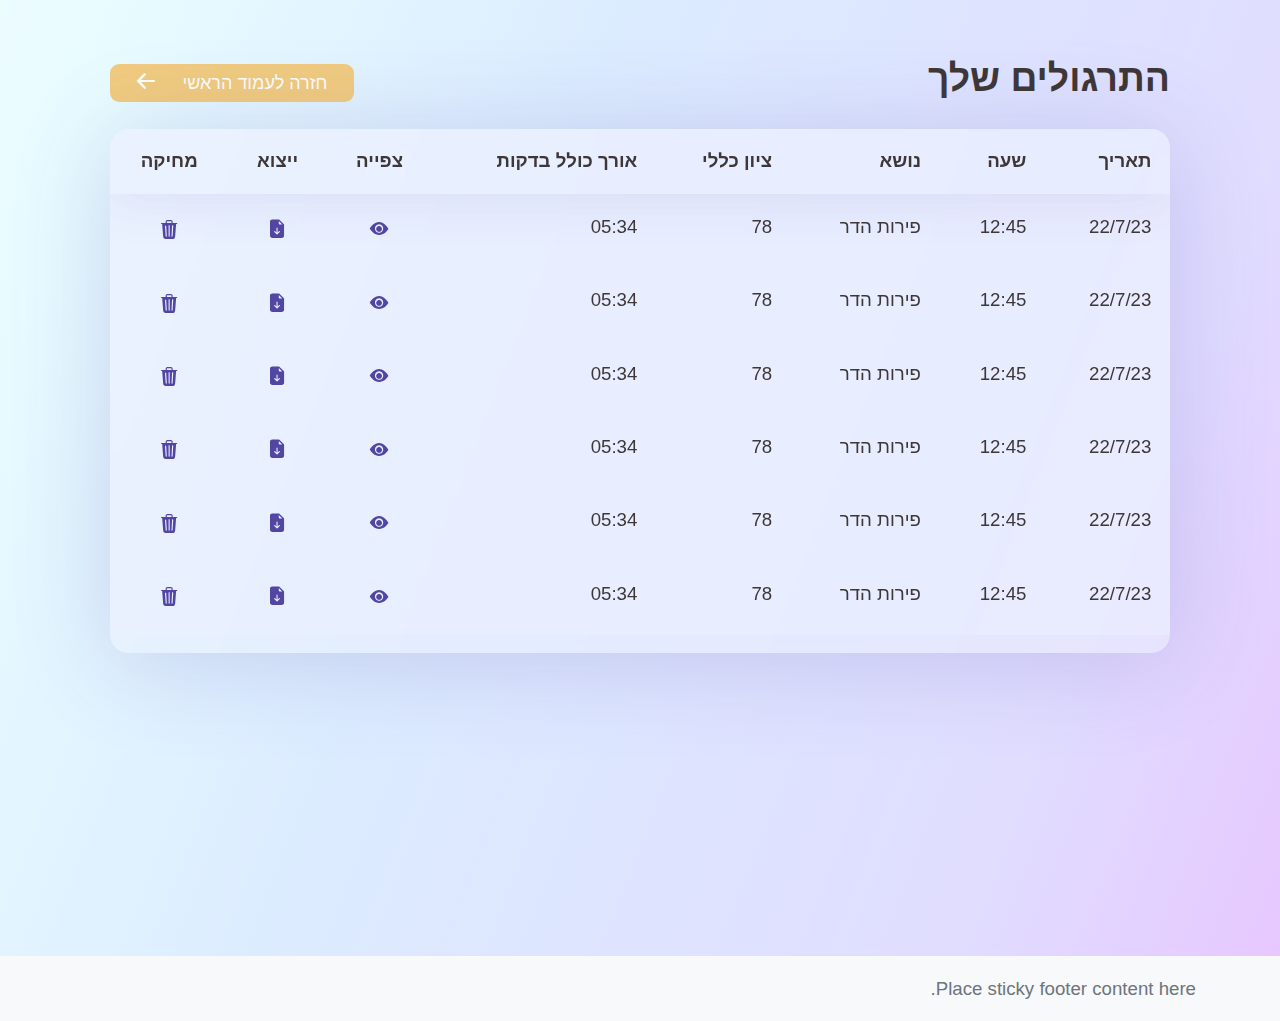
==== allPracrices.html @ b27ad10e "table page , start of footeer' eerors on table btn" ====
<!-- <script type="javascript" >
import Footer from 'Footer.html';
</script> -->

<!doctype html>
<html lang="he" dir="rtl">

<head>
    <meta charset="utf-8">
    <meta name="viewport" content="width=device-width, initial-scale=1.0">
    <meta name="theme-color" content="#549D9D" />
    <meta name="mobile-web-app-capable" content="yes" />
    <meta name="apple-touch-fullscreen" content="yes" />
    <meta name="apple-mobile-web-app-title" content="Expo" />
    <meta name="apple-mobile-web-app-capable" content="yes" />
    <meta name="apple-mobile-web-app-status-bar-style" content="default" />

    <title>קתימבוט 2 - טבלת תרגילים</title>

    <!--favicon-->

    <link href="splashscreens/iphone5_splash.png"
        media="(device-width: 320px) and (device-height: 568px) and (-webkit-device-pixel-ratio: 2)"
        rel="apple-touch-startup-image" />
    <link href="splashscreens/iphone6_splash.png"
        media="(device-width: 375px) and (device-height: 667px) and (-webkit-device-pixel-ratio: 2)"
        rel="apple-touch-startup-image" />
    <link href="splashscreens/iphoneplus_splash.png"
        media="(device-width: 621px) and (device-height: 1104px) and (-webkit-device-pixel-ratio: 3)"
        rel="apple-touch-startup-image" />
    <link href="splashscreens/iphonex_splash.png"
        media="(device-width: 375px) and (device-height: 812px) and (-webkit-device-pixel-ratio: 3)"
        rel="apple-touch-startup-image" />
    <link href="splashscreens/iphonexr_splash.png"
        media="(device-width: 414px) and (device-height: 896px) and (-webkit-device-pixel-ratio: 2)"
        rel="apple-touch-startup-image" />
    <link href="splashscreens/iphonexsmax_splash.png"
        media="(device-width: 414px) and (device-height: 896px) and (-webkit-device-pixel-ratio: 3)"
        rel="apple-touch-startup-image" />
    <link href="splashscreens/ipad_splash.png"
        media="(device-width: 768px) and (device-height: 1024px) and (-webkit-device-pixel-ratio: 2)"
        rel="apple-touch-startup-image" />
    <link href="splashscreens/ipadpro1_splash.png"
        media="(device-width: 834px) and (device-height: 1112px) and (-webkit-device-pixel-ratio: 2)"
        rel="apple-touch-startup-image" />
    <link href="splashscreens/ipadpro3_splash.png"
        media="(device-width: 834px) and (device-height: 1194px) and (-webkit-device-pixel-ratio: 2)"
        rel="apple-touch-startup-image" />
    <link href="splashscreens/ipadpro2_splash.png"
        media="(device-width: 1024px) and (device-height: 1366px) and (-webkit-device-pixel-ratio: 2)"
        rel="apple-touch-startup-image" />

    <link rel="apple-touch-icon" sizes="180x180" href="icons/apple-touch-icon.png">
    <link rel="icon" type="image/png" sizes="32x32" href="icons/favicon-32x32.png">
    <link rel="icon" type="image/png" sizes="16x16" href="icons/favicon-16x16.png">

    <!-- bootstrap -->
    <link rel="stylesheet" href="./css/bootstrap.rtl.min.css">
    <script src="js/bootstrap.bundle.js"></script>
    <script src="https://cdn.jsdelivr.net/npm/bootstrap@5.0.0-beta1/dist/js/bootstrap.bundle.min.js"></script>
    <!-- css -->
    <link rel="stylesheet" href="css/style.css">
    <link rel="stylesheet" href="https://cdn.jsdelivr.net/npm/bootstrap-icons@1.10.3/font/bootstrap-icons.css">

    <!-- manifest.json file -->
    <link rel="manifest" href="./manifest.json">

    <!-- קישור לקובץ ה-js
    <script type="module" src="js/main.js"></script> -->




</head>

<body class="fullscreen">
    <div class="container" style="height: 100vh; max-width: 85vw; margin-top: 3rem;">
        <div class="row justify-content-between d-flex align-items-center">
            <div class="col col-9">
                <h2>התרגולים שלך</h2>
            </div>
            <div class="col col-3">
                <button class="btn goldBtn d-flex justify-content-center align-items-center "
                    style="color:#FDFDFD; font-weight: 500;font-size:large ;width:100%;" type="button"
                    onClick="history.go(0);">חזרה לעמוד הראשי <span class="bi bi-arrow-left-short"
                        style="color: #FDFDFD;scale: 2;margin-right: 1.5rem;"></span></button>
            </div>
        </div>

        <div class="table-responsive bg" id="tableDiv" style="margin-top: 1rem;">
            <table class="table table-hover table-borderless rounded rounded-9 ">
                <thead class="">
                    <tr>
                        <th scope="col">תאריך</th>
                        <th scope="col">שעה</th>
                        <th scope="col" class="noborder">נושא</th>
                        <th scope="col">ציון כללי</th>
                        <th scope="col">אורך כולל בדקות</th>
                        <th scope="col" style="text-align: center;">צפייה</th>
                        <th scope="col" style="text-align: center;">ייצוא</th>
                        <th scope="col" style="text-align: center;">מחיקה</th>
                    </tr>
                </thead>
                <tbody id="practicesTable" class="table-group-divider">
                    <tr>
                        <td scope="row">22/7/23</td>
                        <td>12:45</td>
                        <td>פירות הדר</td>
                        <td>78</td>
                        <td>05:34</td>
                        <td class="text-center"><button id="deleteBtn" type="button"
                                onclick="transferIdtoDeleteModal(${practice.id})" class="table-btn rounded rounded-9"
                                data-bs-toggle="modal" data-bs-target="#deleteModal">
                                <span class="bi bi-eye-fill icon-color">
                            </button>
                        </td>
                        <td class="text-center">
                            <button id="deleteBtn" type="button" onclick="transferIdtoDeleteModal(${practice.id})"
                                class="table-btn rounded rounded-9" data-bs-toggle="modal"
                                data-bs-target="#deleteModal">
                                <span class="bi bi-file-earmark-arrow-down-fill icon-color">
                            </button>
                        </td>


                        <td class="text-center">
                            <button id="deleteBtn" type="button" onclick="transferIdtoDeleteModal(${practice.id})"
                                class="table-btn rounded rounded-9" data-bs-toggle="modal"
                                data-bs-target="#deleteModal">
                                <span class="bi bi-trash3-fill icon-color"></span>
                            </button>
                        </td>
                    </tr>
                    <tr>
                        <td scope="row">22/7/23</td>
                        <td class="noborder">12:45</td>
                        <td class="noborder">פירות הדר</td>
                        <td>78</td>
                        <td>05:34</td>
                        <td class="text-center"><button id="deleteBtn" type="button"
                                onclick="transferIdtoDeleteModal(${practice.id})" class="table-btn rounded rounded-9"
                                data-bs-toggle="modal" data-bs-target="#deleteModal">
                                <span class="bi bi-eye-fill icon-color">
                            </button>
                        </td>
                        <td class="text-center">
                            <button id="deleteBtn" type="button" onclick="transferIdtoDeleteModal(${practice.id})"
                                class="table-btn rounded rounded-9" data-bs-toggle="modal"
                                data-bs-target="#deleteModal">
                                <span class="bi bi-file-earmark-arrow-down-fill icon-color">
                            </button>
                        </td>


                        <td class="text-center">
                            <button id="deleteBtn" type="button" onclick="transferIdtoDeleteModal(${practice.id})"
                                class="table-btn rounded rounded-9" data-bs-toggle="modal"
                                data-bs-target="#deleteModal">
                                <span class="bi bi-trash3-fill icon-color"></span>
                            </button>
                        </td>
                    </tr>
                    <tr>
                        <td scope="row">22/7/23</td>
                        <td class="noborder">12:45</td>
                        <td class=" noborder">פירות הדר</td>
                        <td>78</td>
                        <td>05:34</td>
                        <td class="text-center"><button id="deleteBtn" type="button"
                                onclick="transferIdtoDeleteModal(${practice.id})" class="table-btn rounded rounded-9"
                                data-bs-toggle="modal" data-bs-target="#deleteModal">
                                <span class="bi bi-eye-fill icon-color">
                            </button>
                        </td>
                        <td class="text-center">
                            <button id="deleteBtn" type="button" onclick="transferIdtoDeleteModal(${practice.id})"
                                class="table-btn rounded rounded-9" data-bs-toggle="modal"
                                data-bs-target="#deleteModal">
                                <span class="bi bi-file-earmark-arrow-down-fill icon-color">
                            </button>
                        </td>


                        <td class="text-center">
                            <button id="deleteBtn" type="button" onclick="transferIdtoDeleteModal(${practice.id})"
                                class="table-btn rounded rounded-9" data-bs-toggle="modal"
                                data-bs-target="#deleteModal">
                                <span class="bi bi-trash3-fill icon-color"></span>
                            </button>
                        </td>
                    </tr>
                    <tr>
                        <td scope="row">22/7/23</td>
                        <td class="noborder">12:45</td>
                        <td class=" noborder">פירות הדר</td>
                        <td>78</td>
                        <td>05:34</td>
                        <td class="text-center"><button id="deleteBtn" type="button"
                                onclick="transferIdtoDeleteModal(${practice.id})" class="table-btn rounded rounded-9"
                                data-bs-toggle="modal" data-bs-target="#deleteModal">
                                <span class="bi bi-eye-fill icon-color">
                            </button>
                        </td>
                        <td class="text-center">
                            <button id="deleteBtn" type="button" onclick="transferIdtoDeleteModal(${practice.id})"
                                class="table-btn rounded rounded-9" data-bs-toggle="modal"
                                data-bs-target="#deleteModal">
                                <span class="bi bi-file-earmark-arrow-down-fill icon-color">
                            </button>
                        </td>


                        <td class="text-center">
                            <button id="deleteBtn" type="button" onclick="transferIdtoDeleteModal(${practice.id})"
                                class="table-btn rounded rounded-9" data-bs-toggle="modal"
                                data-bs-target="#deleteModal">
                                <span class="bi bi-trash3-fill icon-color"></span>
                            </button>
                        </td>
                    </tr>
                    <tr>
                        <td scope="row">22/7/23</td>
                        <td class="noborder">12:45</td>
                        <td class="noborder">פירות הדר</td>
                        <td>78</td>
                        <td>05:34</td>
                        <td class="text-center"><button id="deleteBtn" type="button"
                                onclick="transferIdtoDeleteModal(${practice.id})" class="table-btn rounded rounded-9"
                                data-bs-toggle="modal" data-bs-target="#deleteModal">
                                <span class="bi bi-eye-fill icon-color">
                            </button>
                        </td>
                        <td class="text-center">
                            <button id="deleteBtn" type="button" onclick="transferIdtoDeleteModal(${practice.id})"
                                class="table-btn rounded rounded-9" data-bs-toggle="modal"
                                data-bs-target="#deleteModal">
                                <span class="bi bi-file-earmark-arrow-down-fill icon-color">
                            </button>
                        </td>


                        <td class="text-center">
                            <button id="deleteBtn" type="button" onclick="transferIdtoDeleteModal(${practice.id})"
                                class="table-btn rounded rounded-9" data-bs-toggle="modal"
                                data-bs-target="#deleteModal">
                                <span class="bi bi-trash3-fill icon-color"></span>
                            </button>
                        </td>
                    </tr>
                    <tr>
                        <td scope="row">22/7/23</td>
                        <td class="noborder">12:45</td>
                        <td class=" noborder">פירות הדר</td>
                        <td>78</td>
                        <td>05:34</td>
                        <td class="text-center"><button id="deleteBtn" type="button"
                                onclick="transferIdtoDeleteModal(${practice.id})" class="table-btn rounded rounded-9"
                                data-bs-toggle="modal" data-bs-target="#deleteModal">
                                <span class="bi bi-eye-fill icon-color">
                            </button>
                        </td>
                        <td class="text-center">
                            <button id="deleteBtn" type="button" onclick="transferIdtoDeleteModal(${practice.id})"
                                class="table-btn rounded rounded-9" data-bs-toggle="modal"
                                data-bs-target="#deleteModal" >
                                <span class="bi bi-file-earmark-arrow-down-fill icon-color">
                            </button>
                        </td>


                        <td class="text-center">
                            <button id="deleteBtn" type="button" onclick="transferIdtoDeleteModal(${practice.id})"
                                class="table-btn rounded rounded-9" data-bs-toggle="modal"
                                data-bs-target="#deleteModal" data-backdrop="false">
                                <span class="bi bi-trash3-fill icon-color"></span>
                            </button>
                        </td>
                    </tr>
                </tbody>
            </table>
        </div>


    </div>

    <!-- חלק מודלים ואישורי פעולה  -->
    <!-- מודל מחיקה -->
    <div class="modal fade " id="deleteModal" tabindex="-1" aria-labelledby="deleteModalLabel" aria-hidden="true">
        <div class="modal-dialog modal-dialog-centered ">
            <div class="modal-content bg-modal"  >
                <div class="modal-header">
                    <h2 class="modal-title fs-5 " id="exampleModalLabel">מחיקת אימון</h2>
                    <button type="button" class="btn-close" data-bs-dismiss="modal" aria-label="Close"></button>
                </div>
                <div class="modal-body">
                    ראינו שניסית למחוק את האימון ____, אנחנו רק מוודאים שזו באמת הכוונה....
                </div>
                <div class="modal-footer align-content-between justify-content-between d-flex">
                    <button type="button" class="btn btn-modal-primary" data-bs-dismiss="modal">אוייש, זו כנראה
                        טעות</button>
                    <button type="button" id="modalDeleteBtn" data-bs-dismiss="modal" class="btn btn-modal-secendery">אתם
                        צודקים בהחלט, אני
                        רוצה למחוק</button>
                </div>
            </div>
        </div>
    </div>
    <!-- הודעה -->
    <div class="toast-container position-fixed bottom-0 end-0 p-3 text-bg-primary">
        <div id="deleteToast" class="toast" role="alert" aria-live="assertive" aria-atomic="true">
            <div class="d-flex">
                <div class="toast-body">
                    האימון נמחק בהצלחה
                </div>
                <button type="button" class="btn-close  me-2 m-auto" data-bs-dismiss="toast"
                    aria-label="Close"></button>
            </div>
        </div>
    </div>
    <footer class="footer mt-auto py-3 bg-light">
        <div class="container">
          <span class="text-muted">Place sticky footer content here.</span>
        </div>
      </footer>
</body>

</html>
---- css/style.css ----
.camera {
  position: relative;
  height: 0;
  max-height: 50vh;
  max-width: 100%;
  padding-bottom: 56.25%; /* 16:9 aspect ratio */
}

#player, #canvas1 {
  position: absolute;
  top: 0;
  left: 0;
  width: 100%;
  height: 100%;
  max-height: 50vh;
  width: min(100%, calc(50vh * 16 / 9));
}

.chart-container {
  position: relative;
  justify-content: center; /* horizontally center child elements */
  align-items: center; /* vertically center child elements */
}
#chart{
 margin-right: 25%; 
}



/*פונטים*/
@import url('open-iconic/font/css/open-iconic-bootstrap.min.css');
@import url('https://fonts.googleapis.com/css2?family=Rubik:wght@400;500;600;700;900&display=swap');

/*הגדרת צבעים במשתנים*/
:root {
    font-size: 14pt;
    --headlinesC: #321C99;
    --textC: #3E3737;
    --gold: #F0CB7F;
    --lightPurple: #C2A9E8;
    --bg: rgba(236, 240, 255, 0.5);
    --purple: #AE9CE6;
    --shadow: 0px 8px 100px rgba(87, 71, 164, 0.2);
    --shadowSmall: 0px 8px 50px rgba(87, 71, 164, 0.1);
    --shadowVerySmall: 0px 8px 20px rgba(87, 71, 164, 0.1);
    --shadowVerySmallH: 0px 8px 20px rgba(87, 71, 164, 0.2);
    --white: #FDFDFD;
    --darkpurple: #5346A3;
    --red: #F073BC;
    --green: #9CF097;
    --gar: linear-gradient(90deg, #C2A9E8 0%, #AE9CE6 73.39%);
}


/*הכל*/
* {
    font-family: 'Rubik', sans-serif;
    direction: rtl !important;
    color: var(--textC);
    scroll-behavior: smooth;
    scroll-padding: 2rem;
}

    *:focus {
        outline: 0 !important;
    }

    *::selection {
        background: var(--gold);
    }

/*מאפייני דף*/

body {
    /* margin: 1rem auto !important; */
    background: linear-gradient(111.35deg, #ECFCFF 0%, #E7FBFF 8.56%, #DCECFF 37.35%, #E0DDFF 78.86%, #E8C2FF 103.64%);
    /* width: 100vw; */
    min-height: calc(100vh - 2rem);
    overflow-x: hidden;
    max-width: 100vw !important;
    font-size: 1rem;
}

/*סקרול*/
::-webkit-scrollbar {
    width: 13px;
}

/* Track */
::-webkit-scrollbar-track {
    background-color: var(--bg);
    opacity: 0.3;
}

/* Handle */
::-webkit-scrollbar-thumb {
    background: var(--lightPurple);
    border-radius: 5px;
}

    /* Handle on hover */
    ::-webkit-scrollbar-thumb:hover {
        background: var(--purple);
        box-shadow: 0px 8px 100px rgba(87, 71, 164, 0.20);
    }


/*קלסאים כלליים*/
.bg{
  background: var(--bg);
  box-shadow: var(--shadow);
  border-radius: 1rem; 
  backdrop-filter: blur(10px);   
}

.bg-modal{
    background: var(--white);
    box-shadow: var(--shadow);
    border-radius: 1rem; 
    backdrop-filter: blur(10px);   
  }
  .modal {
  backdrop: false;
}

.bg-video {
    background: var(--bg);
    box-shadow: var(--shadow);
    border-radius: 1rem;
    /* padding-top: 2rem;
    padding-bottom: 3rem;    */
    backdrop-filter: blur(10px);   
}

.redG{   
  background-image:linear-gradient(180deg,  rgba(236, 240, 255, 0.5) 60%, #F073BC 100%); 
}

.greenG{
  background-image:linear-gradient(180deg,  rgba(236, 240, 255, 0.5) 60%, #9CF097 100%);
}

.red-outline{
    box-sizing: border-box;
    border: 5px solid ;
    border-color: var(--red);
    padding: 15px;
    border-radius: 1rem;    
    width: 97%;
    height: 97%;
    position: absolute;
    top: 50%;
    left: 50%;
    transform: translate(-50%, -50%);
}
.green-outline{
    box-sizing: border-box;
    border: 5px solid ;
    border-color: var(--green);
    padding: 15px;
    border-radius: 1rem;    
    width: 97%;
    height: 97%;
    position: absolute;
    top: 50%;
    left: 50%;
    transform: translate(-50%, -50%);
}

.slider {
    -webkit-appearance: none;    
    width: 100%;
    height: 50%;
    border-radius: 5px;
    background:transparent;
    outline: none;    
    -webkit-transition: .2s;
    transition: opacity .2s;
    background-image: url('https://raw.githubusercontent.com/alumappel/katimbot2/master/images/Group%20158.png');
    background-repeat: no-repeat;
    background-size:100% 100%;
    background-position: center center;
  }
  
    
  .slider::-webkit-slider-thumb {
    -webkit-appearance: none;
    appearance: none;    
    height: 8vw;
    width: 10%;     
    margin-bottom: 12%; 
    background-image: url('https://raw.githubusercontent.com/alumappel/katimbot2/master/images/Union.png');
    background-size: contain;
    background-position: center center;
    background-repeat: no-repeat;
    cursor:default;
  }
  
  .slider::-moz-range-thumb {
    height: 6vw; 
    margin-bottom: 12%; 
    background-image: url('https://raw.githubusercontent.com/alumappel/katimbot2/master/images/Union.png');
    background-size: contain;
    background-position: center center;
    background-repeat: no-repeat;
    cursor:default;
  }





/* .section {
    width: 96%;
    margin: 0 auto;
}

.flex-1 {
    flex: 1;
}

.flex-row {
    display: flex;
    flex-direction: row;
}

.flex-col {
    display: flex;
    flex-direction: column;
} */
/* 
.card {
    background: rgba(236, 240, 255, 0.5);
    box-shadow: var(--shadow);
    border-radius: 1rem;
    display: inline-flex;
    transition: transform 1s ease 0s;
} */

/*כפתורים ונהנים*/
 a, .btn-link {
    color: #0366d6;
}

.btn {
    align-items: center;
    justify-content: center;
    color: var(--textC);
    display: flex;
    padding: 0.3rem 1rem;
    border-radius: 0.5rem;
    width: fit-content;
    moz-transition: all .4s ease-in-out;
    -o-transition: all .4s ease-in-out;
    -webkit-transition: all .4s ease-in-out;
    transition: all .4s ease-in-out;
    font-size: 0.8rem;
    border: none;
}

    .btn:focus, .btn:active, .btn:hover, .btn:visited {
        border: none;
        border-color: none;
        text-decoration: none;
        moz-transition: all .4s ease-in-out;
        -o-transition: all .4s ease-in-out;
        -webkit-transition: all .4s ease-in-out;
        transition: all .4s ease-in-out;
        box-shadow: 0px 3px 29px rgba(87, 71, 164, 0.10);
        color: var(--textC);
    }

.btn-primary {
    background-image: linear-gradient(90deg, #C2A9E8 0%, #AE9CE6 73.39%);
    font-size: 1.5rem;
    /* background-size: 200% 100%;
    background-position: 0 0; */
}

    .btn-primary:focus, .btn-primary:active, .btn-primary:visited, .btn-primary:hover {
      background-image: linear-gradient(180deg, #c9abf6 0%, #a48fe4 73.39%);
      color:#FDFDFD;
    }


.goldBtn {
    background: var(--gold);
}

    .goldBtn:hover {
        background: #ECBD5E;
    }

.outbtn {
    padding: 0 2%;
    background: var(--bg);
    border: 3px solid var(--purple) !important;
}

    .outbtn:hover {
        background: var(--purple);
        border: 3px solid var(--purple) !important;
    }

.moveani {
    moz-transition: all 1s ease-in-out;
    -o-transition: all 1s ease-in-out;
    -webkit-transition: all 1s ease-in-out;
    transition: all 1s ease-in-out;
    text-align: left;
}

.goldBtn:hover .moveani {
    moz-transition: all 1s ease-in-out;
    -o-transition: all 1s ease-in-out;
    -webkit-transition: all 1s ease-in-out;
    transition: all 1s ease-in-out;
    transform: translateX(-0.5rem);
} 

.btn-modal-primary{
text-align: center;
padding: 0.5rem;
background-color: var(--green);
font-weight: 600;
box-shadow: var(--shadowSmall);
}

.btn-modal-primary:hover{
    scale: 1.1;
    }

.btn-modal-secendery{
    text-align: center;
    padding: 0.5rem;
    border: 2px solid var(--red);
    box-shadow: var(--shadowSmall);
}
.btn-modal-secendery:hover{
    padding: 0.5rem;
    background-color: var(--red);
}




/*כותרות*/
h1 {
    color: var(--headlinesC);
    text-align: center;
}

h3, h1, h2, h4, h5 {
    font-weight: 700;
}

h4 {
    font-size: 1rem;
}

p {
    font-size: 1rem;
}

.headlines {
    font-weight: 900;
    text-align: right;
    font-size: 1.4rem;
}

/* #win, #presDone {
    position: absolute;
    left: 50%;
    padding: 10%;
    text-align: center;
    transform: translate(-50%, 50%);
    top: 50%;
} */

/* #prestime {
    background: var(--bg);
    text-align: center;
    padding: 1%;
    width: max-content;
    font-size: 13pt;
    line-height: 1;
    margin: unset;
    color: var(--textC);
    box-shadow:var(--shadowVerySmall);
    border-radius:1rem;
} */

.icon-color{
    color: var(--darkpurple);   
}
.table-btn{
    border: 1px;
    background-color: #ffffff00;
    width: 80%;    
    padding: 5%; 

}
.table-btn:hover{
    background-color: var(--white);
    scale: 130%;
    box-shadow: var(--shadowSmall);
   
}










/*אייקון פונט*/
@font-face {
    font-family: 'icomoon';
    src: url('fonts/icomoon.eot?k2dsh3');
    src: url('fonts/icomoon.eot?k2dsh3#iefix') format('embedded-opentype'), url('fonts/icomoon.ttf?k2dsh3') format('truetype'), url('fonts/icomoon.woff?k2dsh3') format('woff'), url('fonts/icomoon.svg?k2dsh3#icomoon') format('svg');
    font-weight: normal;
    font-style: normal;
    font-display: block;
}

[class^="icon-"], [class*=" icon-"] {
    /* use !important to prevent issues with browser extensions that change fonts */
    font-family: 'icomoon' !important;
    speak: never;
    font-style: normal;
    font-weight: normal;
    font-variant: normal;
    text-transform: none;
    line-height: 1;
    /* Better Font Rendering =========== */
    -webkit-font-smoothing: antialiased;
    -moz-osx-font-smoothing: grayscale;
}

.icon-webcam:before {
    content: "\e921";
}

.icon-prontal:before {
    content: "\e922";
}

.icon-comp:before {
    content: "\e923";
}

.icon-trash-icon:before {
    content: "\e905";
}

.icon-heart-icon:before {
    content: "\e91b";
}

.icon-stress-icon:before {
    content: "\e91c";
}

.icon-very-stress-icon:before {
    content: "\e91d";
}

.icon-more-eye-icon:before {
    content: "\e91e";
}

.icon-more-watch-icon:before {
    content: "\e91f";
}

.icon-question-mark:before {
    content: "\e900";
}

.icon-cofettie-icon:before {
    content: "\e901";
}

.icon-email-icon:before {
    content: "\e902";
}

.icon-pdf-icon:before {
    content: "\e903";
}

.icon-rate-icon:before {
    content: "\e906";
}

.icon-mic-icon:before {
    content: "\e907";
}

.icon-hans-icon:before {
    content: "\e908";
}

.icon-foot-icon:before {
    content: "\e909";
}

.icon-move-icon:before {
    content: "\e90a";
}

.icon-vol-icon:before {
    content: "\e90b";
}

.icon-pitch-icon:before {
    content: "\e90c";
}

.icon-out-icon:before {
    content: "\e90d";
}

.icon-profile-icon:before {
    content: "\e90e";
}

.icon-cool-icon:before {
    content: "\e90f";
}

.icon-eyes-icon:before {
    content: "\e910";
}

.icon-watch-icon:before {
    content: "\e911";
}

.icon-arrow-left-icon:before {
    content: "\e912";
}

.icon-talk-icon:before {
    content: "\e913";
}

.icon-img-icon:before {
    content: "\e914";
}

.icon-share-icon:before {
    content: "\e915";
}

.icon-arrows-2-icon:before {
    content: "\e916";
}

.icon-more-right:before {
    content: "\e917";
}

.icon-more-left:before {
    content: "\e904";
}

.icon-icon-22:before {
    content: "\e920";
}

.icon-Exclamation-mark:before {
    content: "\e918";
}

.icon-x-icon:before {
    content: "\e919";
}

.icon-plus-icon:before {
    content: "\e91a";
}

/*אנימציות*/
/* @keyframes startCard {
    0% {
        margin-left: 13em;
    }

    100% {
        margin-left: 0em;
    }
}

@keyframes float {
    0% {
        transform: translateX(-50%) translateY(0px);
    }

    50% {
        transform: translateX(-50%) translateY(10px);
    }

    100% {
        transform: translateX(-50%) translateY(0px);
    }
} */

/*טעינה*/
/* .loading {
    position: absolute;
    width: 100%;
    height: 100%;
    background: var(--bg);
    display: flex;
    justify-content: center;
    align-items: center;
    border-radius: 2em;
}

.lds-default {
    display: inline-block;
    position: relative;
    width: 80px;
    height: 80px;
}

    .lds-default div {
        position: absolute;
        width: 6px;
        height: 6px;
        background: #C2A9E8;
        border-radius: 50%;
        animation: lds-default 1.2s linear infinite;
    }

        .lds-default div:nth-child(1) {
            animation-delay: 0s;
            top: 37px;
            left: 66px;
        }

        .lds-default div:nth-child(2) {
            animation-delay: -0.1s;
            top: 22px;
            left: 62px;
        }

        .lds-default div:nth-child(3) {
            animation-delay: -0.2s;
            top: 11px;
            left: 52px;
            background: #AE9CE6;
        }

        .lds-default div:nth-child(4) {
            animation-delay: -0.3s;
            top: 7px;
            left: 37px;
        }

        .lds-default div:nth-child(5) {
            animation-delay: -0.4s;
            top: 11px;
            left: 22px;
        }

        .lds-default div:nth-child(6) {
            animation-delay: -0.5s;
            top: 22px;
            left: 11px;
        }

        .lds-default div:nth-child(7) {
            animation-delay: -0.6s;
            top: 37px;
            left: 7px;
        }

        .lds-default div:nth-child(8) {
            animation-delay: -0.7s;
            top: 52px;
            left: 11px;
        }

        .lds-default div:nth-child(9) {
            animation-delay: -0.8s;
            top: 62px;
            left: 22px;
        }

        .lds-default div:nth-child(10) {
            animation-delay: -0.9s;
            top: 66px;
            left: 37px;
        }

        .lds-default div:nth-child(11) {
            animation-delay: -1s;
            top: 62px;
            left: 52px;
        }

        .lds-default div:nth-child(12) {
            animation-delay: -1.1s;
            top: 52px;
            left: 62px;
        }

@keyframes lds-default {
    0%, 20% {
        transform: scale(1);
        background: #C2A9E8;
    }

    80%, 100% {
        transform: scale(1);
        background: #C2A9E8;
    }

    50% {
        transform: scale(1.5);
        background: #AE9CE6;
    }
}

.lds-ellipsis {
    display: inline-block;
    position: relative;
    width: 80px;
    height: 80px;
}

    .lds-ellipsis div {
        position: absolute;
        top: 33px;
        width: 13px;
        height: 13px;
        border-radius: 50%;
        background: var(--purple);
        animation-timing-function: cubic-bezier(0, 1, 1, 0);
    }

        .lds-ellipsis div:nth-child(1) {
            left: 8px;
            animation: lds-ellipsis1 0.6s infinite;
        }

        .lds-ellipsis div:nth-child(2) {
            left: 8px;
            animation: lds-ellipsis2 0.6s infinite;
        }

        .lds-ellipsis div:nth-child(3) {
            left: 32px;
            animation: lds-ellipsis2 0.6s infinite;
        }

        .lds-ellipsis div:nth-child(4) {
            left: 56px;
            animation: lds-ellipsis3 0.6s infinite;
        }

@keyframes lds-ellipsis1 {
    0% {
        transform: scale(0);
    }

    100% {
        transform: scale(1);
        background: #AE9CE6;
    }
}

@keyframes lds-ellipsis3 {
    0% {
        transform: scale(1);
        background: #AE9CE6;
    }

    100% {
        transform: scale(0);
    }
}

@keyframes lds-ellipsis2 {
    0% {
        transform: translate(0, 0);
    }

    100% {
        transform: translate(24px, 0);
        background: #AE9CE6;
    }
}

@keyframes skel {
    0%,100% {
        opacity: 0.5;
    }

    50% {
        opacity: 0.1;
    }
} */


table {  
    width: 80%;
    background-color: var(--bg);
    /* border-collapse: separate;
    border-spacing: 0.5rem; */
    padding-top: 3.5rem;
    padding-bottom: 3.5rem;
    padding: 3rem 3rem 0rem 0rem;

}
.table>:not(caption)>*>*{
    padding: 1rem ;   
}
thead{
    box-shadow: var(--shadowSmall); 

}



/* td button {
    aspect-ratio: 1/1;
    display: flex;
    border-radius: 50%;
    border: none;
    outline: none;
    justify-content: center;
    align-items: center;
    background:none;
    transition: 1s all linear;
}
    td button:hover {
        background: var(--bg);
        box-shadow: var(--shadowSmall);
        transition: 1s all linear;
    }
    td button span {
        font-size: 14pt;
        color: var(--darkpurple);
        transition: 0.5s all linear;
    }
    td button:hover span {
        font-size: 15pt;
        transition: 0.5s all linear;
    } */
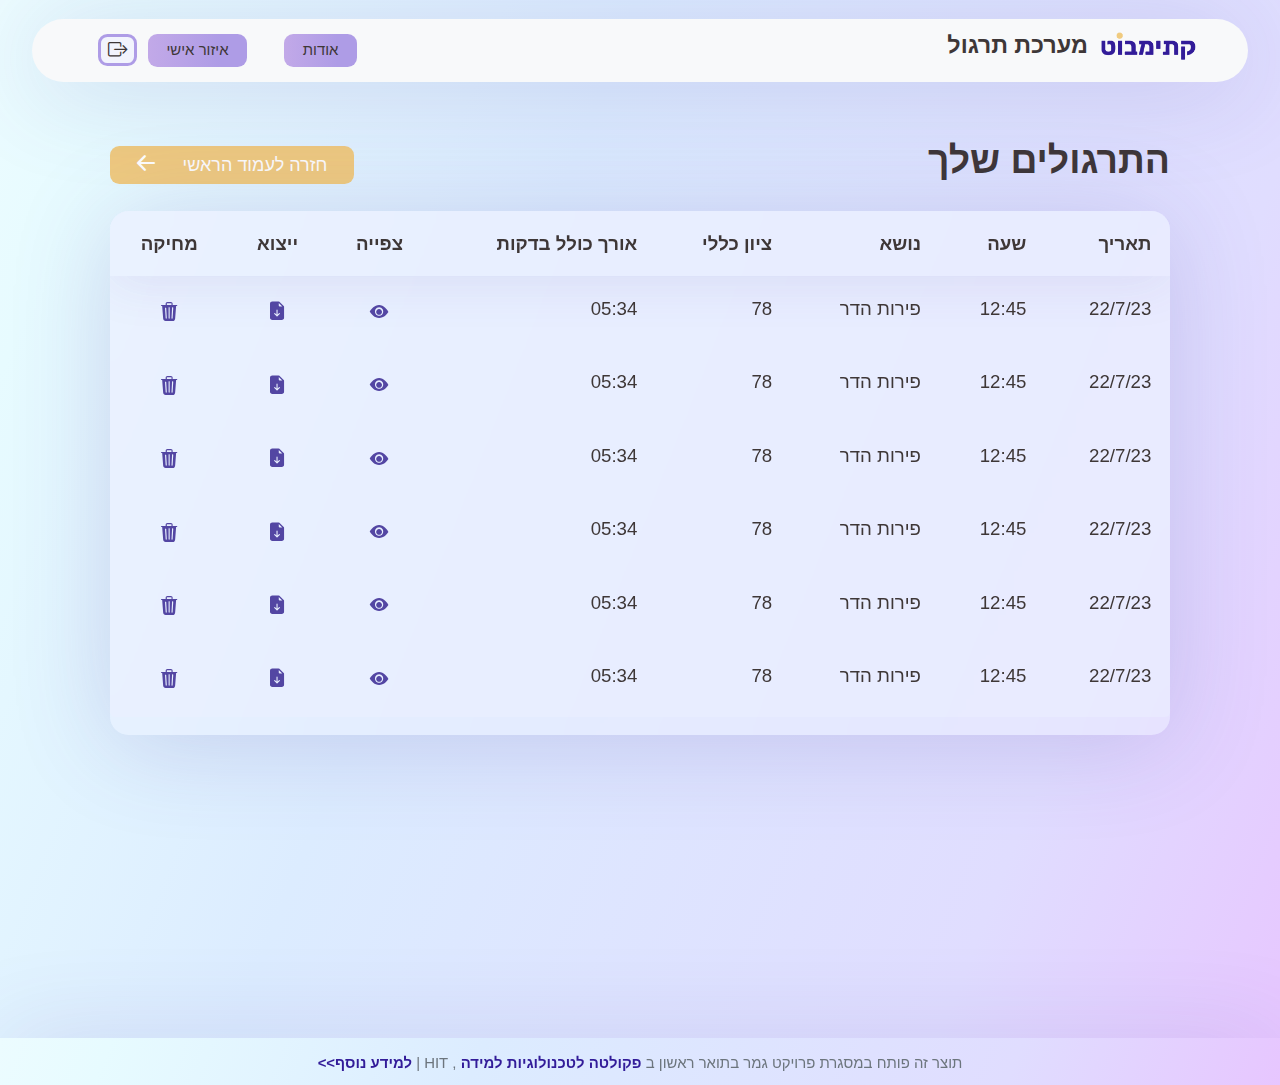
==== commit adf7eaa6: "semple nav and footer in allP" ====
--- a/allPracrices.html
+++ b/allPracrices.html
@@ -1,7 +1,3 @@
-<!-- <script type="javascript" >
-import Footer from 'Footer.html';
-</script> -->
-
 <!doctype html>
 <html lang="he" dir="rtl">
 
@@ -74,6 +70,25 @@
 </head>
 
 <body class="fullscreen">
+  <!-- Navbar -->
+    <nav class="row navbar navbar-expand-lg bg-light navbar-light  justify-content-between ">       
+      <!-- Navbar brand -->
+      <div class="col-5 navbar-brand">
+        <div class="row justify-content-lg-start " >
+            <div class="col-3" style="padding: 0;margin: 0;"><img src="images/logo.png" alt="logo" style="height: auto; width:7rem; padding: 0;margin: 0;" ></div>
+        <h5 style="margin: 0;padding: 0; padding-top: 0.4rem;" class="col">מערכת תרגול </h5></div>
+    </div>
+      <div class="col-7">
+        <div class="row justify-content-end" style="padding: 0;margin: 0;">
+      <a href="" class="col-2" style="text-decoration: none;padding: 0; margin: 0;"><button  class="btn btn-primary" style="font-size:0.8rem;">אודות</button></a>
+      <a href="" class="col-2"  style="text-decoration: none;padding: 0;margin: 0;"><button button  class="btn btn-primary" style="font-size:0.8rem;">איזור אישי</button></a>
+      <a href="" class="col-2"  style="text-decoration: none;padding: 0;margin: 0;"><button button  class="btn outbtn" ><span alt="log out" class="bi bi-box-arrow-right" style="scale:1.3"></span></button></a>
+    </div>
+</div>
+  </nav>
+  <!-- Navbar -->
+
+
     <div class="container" style="height: 100vh; max-width: 85vw; margin-top: 3rem;">
         <div class="row justify-content-between d-flex align-items-center">
             <div class="col col-9">
@@ -317,11 +332,20 @@
             </div>
         </div>
     </div>
-    <footer class="footer mt-auto py-3 bg-light">
-        <div class="container">
-          <span class="text-muted">Place sticky footer content here.</span>
+
+
+
+    <footer class="footer mt-auto py-2 bg-light text-center footer-bg">
+        <div class="container" >
+          <span class="text-muted" style="font-size: 0.8rem;">
+            תוצר זה פותח במסגרת פרויקט גמר בתואר ראשון ב 
+            <span style="font-weight: 600;color:#321C99;">פקולטה לטכנולוגיות למידה</span>
+            , HIT |
+            <a href="https://www.hit.ac.il/telem/overview" style="font-weight: 600;color:#321C99; text-decoration: none;">למידע נוסף>></a>
+          </span>
         </div>
       </footer>
+      
 </body>
 
 </html>
--- a/css/style.css
+++ b/css/style.css
@@ -114,15 +114,19 @@
   backdrop-filter: blur(10px);   
 }
 
+.footer-bg{
+    background: linear-gradient(111.35deg, #ECFCFF 0%, #E7FBFF 8.56%, #DCECFF 37.35%, #E0DDFF 78.86%, #E8C2FF 103.64%);
+    box-shadow: var(--shadow);
+    backdrop-filter: blur(10px);   
+}
+
 .bg-modal{
     background: var(--white);
     box-shadow: var(--shadow);
     border-radius: 1rem; 
     backdrop-filter: blur(10px);   
   }
-  .modal {
-  backdrop: false;
-}
+
 
 .bg-video {
     background: var(--bg);
@@ -238,6 +242,19 @@
     transition: transform 1s ease 0s;
 } */
 
+.navbar{
+     padding: 0;
+     padding-right: 2rem; 
+     max-width: 95vw;
+     margin-top: 1rem;
+     margin-left: auto; 
+     margin-right: auto; 
+     border-radius: 35px;
+     box-shadow: var(--shadow);
+}
+
+
+
 /*כפתורים ונהנים*/
  a, .btn-link {
     color: #0366d6;
@@ -293,7 +310,7 @@
     }
 
 .outbtn {
-    padding: 0 2%;
+    padding: 0.1rem 0.5rem;
     background: var(--bg);
     border: 3px solid var(--purple) !important;
 }
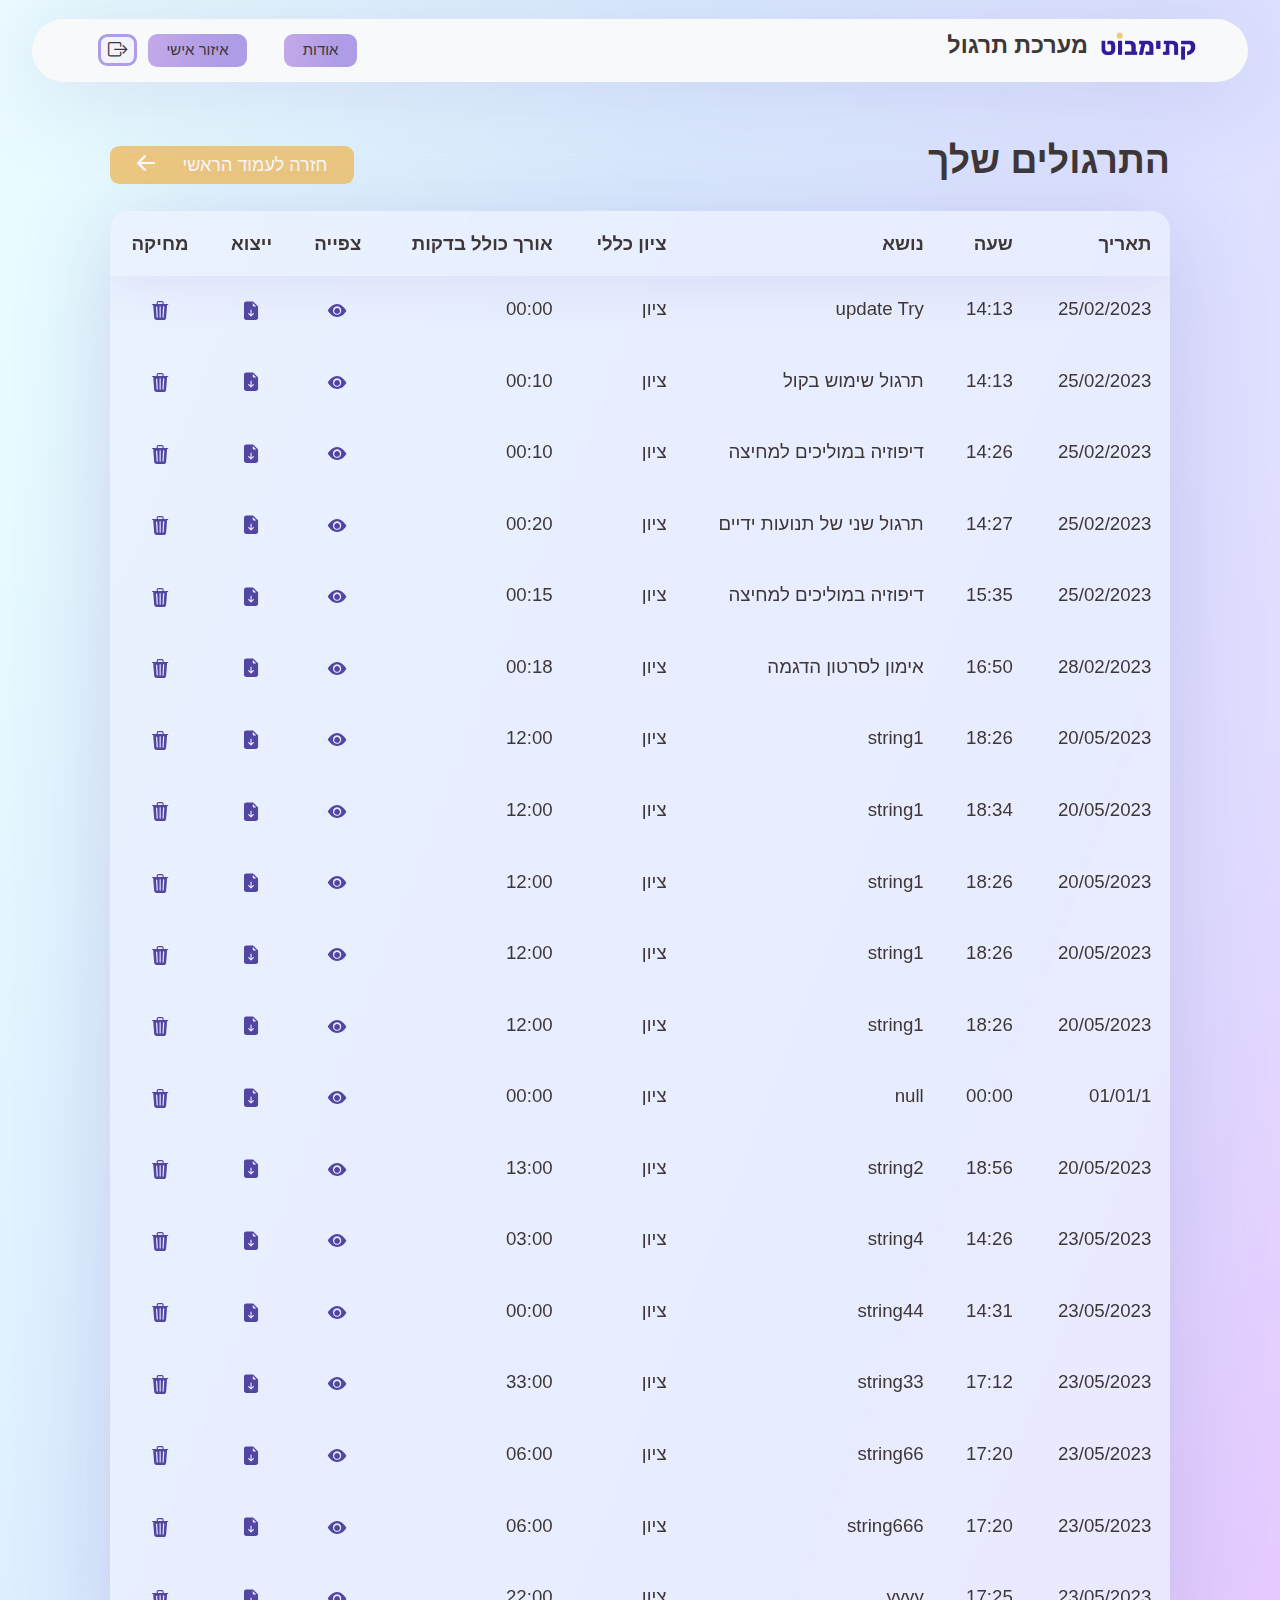
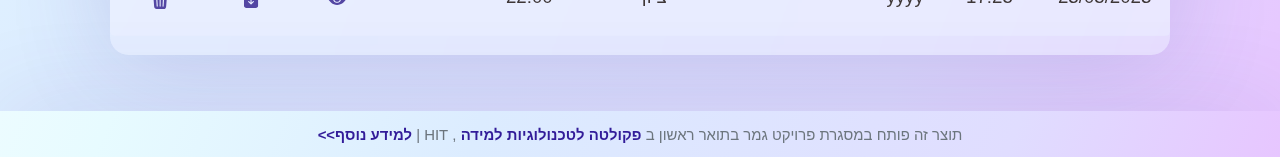
==== commit 012a27a1: "allpractices and delite modal working on statice json" ====
--- a/allPracrices.html
+++ b/allPracrices.html
@@ -54,6 +54,8 @@
     <link rel="stylesheet" href="./css/bootstrap.rtl.min.css">
     <script src="js/bootstrap.bundle.js"></script>
     <script src="https://cdn.jsdelivr.net/npm/bootstrap@5.0.0-beta1/dist/js/bootstrap.bundle.min.js"></script>
+
+
     <!-- css -->
     <link rel="stylesheet" href="css/style.css">
     <link rel="stylesheet" href="https://cdn.jsdelivr.net/npm/bootstrap-icons@1.10.3/font/bootstrap-icons.css">
@@ -61,8 +63,9 @@
     <!-- manifest.json file -->
     <link rel="manifest" href="./manifest.json">
 
-    <!-- קישור לקובץ ה-js
-    <script type="module" src="js/main.js"></script> -->
+ <!-- קישור לקובץ ה-js -->
+    <script   src="js/APIhandler.js"></script>
+    <script   src="js/allpracticesMain.js"></script>
 
 
 
@@ -70,35 +73,41 @@
 </head>
 
 <body class="fullscreen">
-  <!-- Navbar -->
-    <nav class="row navbar navbar-expand-lg bg-light navbar-light  justify-content-between ">       
-      <!-- Navbar brand -->
-      <div class="col-5 navbar-brand">
-        <div class="row justify-content-lg-start " >
-            <div class="col-3" style="padding: 0;margin: 0;"><img src="images/logo.png" alt="logo" style="height: auto; width:7rem; padding: 0;margin: 0;" ></div>
-        <h5 style="margin: 0;padding: 0; padding-top: 0.4rem;" class="col">מערכת תרגול </h5></div>
-    </div>
-      <div class="col-7">
-        <div class="row justify-content-end" style="padding: 0;margin: 0;">
-      <a href="" class="col-2" style="text-decoration: none;padding: 0; margin: 0;"><button  class="btn btn-primary" style="font-size:0.8rem;">אודות</button></a>
-      <a href="" class="col-2"  style="text-decoration: none;padding: 0;margin: 0;"><button button  class="btn btn-primary" style="font-size:0.8rem;">איזור אישי</button></a>
-      <a href="" class="col-2"  style="text-decoration: none;padding: 0;margin: 0;"><button button  class="btn outbtn" ><span alt="log out" class="bi bi-box-arrow-right" style="scale:1.3"></span></button></a>
-    </div>
-</div>
-  </nav>
-  <!-- Navbar -->
-
-
-    <div class="container" style="height: 100vh; max-width: 85vw; margin-top: 3rem;">
+    <!-- Navbar -->
+    <nav class="row navbar navbar-expand-lg bg-light navbar-light  justify-content-between ">
+        <!-- Navbar brand -->
+        <div class="col-5 navbar-brand">
+            <div class="row justify-content-lg-start ">
+                <div class="col-3" style="padding: 0;margin: 0;"><img src="images/logo.png" alt="logo"
+                        style="height: auto; width:7rem; padding: 0;margin: 0;"></div>
+                <h5 style="margin: 0;padding: 0; padding-top: 0.4rem;" class="col">מערכת תרגול </h5>
+            </div>
+        </div>
+        <div class="col-7">
+            <div class="row justify-content-end" style="padding: 0;margin: 0;">
+                <div class="col-2" style="padding: 0; margin: 0;"><button class="btn btn-primary"
+                        type="button" style="font-size:0.8rem;" data-bs-toggle="modal" data-bs-target="#aboutModal">אודות</button></div>
+                <a href="index.html" class="col-2" style="text-decoration: none;padding: 0;margin: 0;"><button button
+                        class="btn btn-primary" style="font-size:0.8rem;">איזור אישי</button></a>
+                <a href="" class="col-2" style="text-decoration: none;padding: 0;margin: 0;"><button button
+                        class="btn outbtn"><span alt="log out" class="bi bi-box-arrow-right"
+                            style="scale:1.3"></span></button></a>
+            </div>
+        </div>
+    </nav>
+    <!-- Navbar -->
+
+
+    <div class="container" style="min-height: 100vh;max-width: 85vw;margin-top: 3rem;max-height: fit-content; margin-bottom: 3rem;">
         <div class="row justify-content-between d-flex align-items-center">
             <div class="col col-9">
                 <h2>התרגולים שלך</h2>
             </div>
             <div class="col col-3">
-                <button class="btn goldBtn d-flex justify-content-center align-items-center "
+                <a class="btn goldBtn d-flex justify-content-center align-items-center " href="index.html"
                     style="color:#FDFDFD; font-weight: 500;font-size:large ;width:100%;" type="button"
                     onClick="history.go(0);">חזרה לעמוד הראשי <span class="bi bi-arrow-left-short"
-                        style="color: #FDFDFD;scale: 2;margin-right: 1.5rem;"></span></button>
+                        style="color: #FDFDFD;scale: 2;margin-right: 1.5rem;"></span></a>
             </div>
         </div>
 
@@ -117,180 +126,7 @@
                     </tr>
                 </thead>
                 <tbody id="practicesTable" class="table-group-divider">
-                    <tr>
-                        <td scope="row">22/7/23</td>
-                        <td>12:45</td>
-                        <td>פירות הדר</td>
-                        <td>78</td>
-                        <td>05:34</td>
-                        <td class="text-center"><button id="deleteBtn" type="button"
-                                onclick="transferIdtoDeleteModal(${practice.id})" class="table-btn rounded rounded-9"
-                                data-bs-toggle="modal" data-bs-target="#deleteModal">
-                                <span class="bi bi-eye-fill icon-color">
-                            </button>
-                        </td>
-                        <td class="text-center">
-                            <button id="deleteBtn" type="button" onclick="transferIdtoDeleteModal(${practice.id})"
-                                class="table-btn rounded rounded-9" data-bs-toggle="modal"
-                                data-bs-target="#deleteModal">
-                                <span class="bi bi-file-earmark-arrow-down-fill icon-color">
-                            </button>
-                        </td>
-
-
-                        <td class="text-center">
-                            <button id="deleteBtn" type="button" onclick="transferIdtoDeleteModal(${practice.id})"
-                                class="table-btn rounded rounded-9" data-bs-toggle="modal"
-                                data-bs-target="#deleteModal">
-                                <span class="bi bi-trash3-fill icon-color"></span>
-                            </button>
-                        </td>
-                    </tr>
-                    <tr>
-                        <td scope="row">22/7/23</td>
-                        <td class="noborder">12:45</td>
-                        <td class="noborder">פירות הדר</td>
-                        <td>78</td>
-                        <td>05:34</td>
-                        <td class="text-center"><button id="deleteBtn" type="button"
-                                onclick="transferIdtoDeleteModal(${practice.id})" class="table-btn rounded rounded-9"
-                                data-bs-toggle="modal" data-bs-target="#deleteModal">
-                                <span class="bi bi-eye-fill icon-color">
-                            </button>
-                        </td>
-                        <td class="text-center">
-                            <button id="deleteBtn" type="button" onclick="transferIdtoDeleteModal(${practice.id})"
-                                class="table-btn rounded rounded-9" data-bs-toggle="modal"
-                                data-bs-target="#deleteModal">
-                                <span class="bi bi-file-earmark-arrow-down-fill icon-color">
-                            </button>
-                        </td>
-
-
-                        <td class="text-center">
-                            <button id="deleteBtn" type="button" onclick="transferIdtoDeleteModal(${practice.id})"
-                                class="table-btn rounded rounded-9" data-bs-toggle="modal"
-                                data-bs-target="#deleteModal">
-                                <span class="bi bi-trash3-fill icon-color"></span>
-                            </button>
-                        </td>
-                    </tr>
-                    <tr>
-                        <td scope="row">22/7/23</td>
-                        <td class="noborder">12:45</td>
-                        <td class=" noborder">פירות הדר</td>
-                        <td>78</td>
-                        <td>05:34</td>
-                        <td class="text-center"><button id="deleteBtn" type="button"
-                                onclick="transferIdtoDeleteModal(${practice.id})" class="table-btn rounded rounded-9"
-                                data-bs-toggle="modal" data-bs-target="#deleteModal">
-                                <span class="bi bi-eye-fill icon-color">
-                            </button>
-                        </td>
-                        <td class="text-center">
-                            <button id="deleteBtn" type="button" onclick="transferIdtoDeleteModal(${practice.id})"
-                                class="table-btn rounded rounded-9" data-bs-toggle="modal"
-                                data-bs-target="#deleteModal">
-                                <span class="bi bi-file-earmark-arrow-down-fill icon-color">
-                            </button>
-                        </td>
-
-
-                        <td class="text-center">
-                            <button id="deleteBtn" type="button" onclick="transferIdtoDeleteModal(${practice.id})"
-                                class="table-btn rounded rounded-9" data-bs-toggle="modal"
-                                data-bs-target="#deleteModal">
-                                <span class="bi bi-trash3-fill icon-color"></span>
-                            </button>
-                        </td>
-                    </tr>
-                    <tr>
-                        <td scope="row">22/7/23</td>
-                        <td class="noborder">12:45</td>
-                        <td class=" noborder">פירות הדר</td>
-                        <td>78</td>
-                        <td>05:34</td>
-                        <td class="text-center"><button id="deleteBtn" type="button"
-                                onclick="transferIdtoDeleteModal(${practice.id})" class="table-btn rounded rounded-9"
-                                data-bs-toggle="modal" data-bs-target="#deleteModal">
-                                <span class="bi bi-eye-fill icon-color">
-                            </button>
-                        </td>
-                        <td class="text-center">
-                            <button id="deleteBtn" type="button" onclick="transferIdtoDeleteModal(${practice.id})"
-                                class="table-btn rounded rounded-9" data-bs-toggle="modal"
-                                data-bs-target="#deleteModal">
-                                <span class="bi bi-file-earmark-arrow-down-fill icon-color">
-                            </button>
-                        </td>
-
-
-                        <td class="text-center">
-                            <button id="deleteBtn" type="button" onclick="transferIdtoDeleteModal(${practice.id})"
-                                class="table-btn rounded rounded-9" data-bs-toggle="modal"
-                                data-bs-target="#deleteModal">
-                                <span class="bi bi-trash3-fill icon-color"></span>
-                            </button>
-                        </td>
-                    </tr>
-                    <tr>
-                        <td scope="row">22/7/23</td>
-                        <td class="noborder">12:45</td>
-                        <td class="noborder">פירות הדר</td>
-                        <td>78</td>
-                        <td>05:34</td>
-                        <td class="text-center"><button id="deleteBtn" type="button"
-                                onclick="transferIdtoDeleteModal(${practice.id})" class="table-btn rounded rounded-9"
-                                data-bs-toggle="modal" data-bs-target="#deleteModal">
-                                <span class="bi bi-eye-fill icon-color">
-                            </button>
-                        </td>
-                        <td class="text-center">
-                            <button id="deleteBtn" type="button" onclick="transferIdtoDeleteModal(${practice.id})"
-                                class="table-btn rounded rounded-9" data-bs-toggle="modal"
-                                data-bs-target="#deleteModal">
-                                <span class="bi bi-file-earmark-arrow-down-fill icon-color">
-                            </button>
-                        </td>
-
-
-                        <td class="text-center">
-                            <button id="deleteBtn" type="button" onclick="transferIdtoDeleteModal(${practice.id})"
-                                class="table-btn rounded rounded-9" data-bs-toggle="modal"
-                                data-bs-target="#deleteModal">
-                                <span class="bi bi-trash3-fill icon-color"></span>
-                            </button>
-                        </td>
-                    </tr>
-                    <tr>
-                        <td scope="row">22/7/23</td>
-                        <td class="noborder">12:45</td>
-                        <td class=" noborder">פירות הדר</td>
-                        <td>78</td>
-                        <td>05:34</td>
-                        <td class="text-center"><button id="deleteBtn" type="button"
-                                onclick="transferIdtoDeleteModal(${practice.id})" class="table-btn rounded rounded-9"
-                                data-bs-toggle="modal" data-bs-target="#deleteModal">
-                                <span class="bi bi-eye-fill icon-color">
-                            </button>
-                        </td>
-                        <td class="text-center">
-                            <button id="deleteBtn" type="button" onclick="transferIdtoDeleteModal(${practice.id})"
-                                class="table-btn rounded rounded-9" data-bs-toggle="modal"
-                                data-bs-target="#deleteModal" >
-                                <span class="bi bi-file-earmark-arrow-down-fill icon-color">
-                            </button>
-                        </td>
-
-
-                        <td class="text-center">
-                            <button id="deleteBtn" type="button" onclick="transferIdtoDeleteModal(${practice.id})"
-                                class="table-btn rounded rounded-9" data-bs-toggle="modal"
-                                data-bs-target="#deleteModal" data-backdrop="false">
-                                <span class="bi bi-trash3-fill icon-color"></span>
-                            </button>
-                        </td>
-                    </tr>
+
                 </tbody>
             </table>
         </div>
@@ -302,18 +138,21 @@
     <!-- מודל מחיקה -->
     <div class="modal fade " id="deleteModal" tabindex="-1" aria-labelledby="deleteModalLabel" aria-hidden="true">
         <div class="modal-dialog modal-dialog-centered ">
-            <div class="modal-content bg-modal"  >
+            <div class="modal-content bg-modal">
                 <div class="modal-header">
-                    <h2 class="modal-title fs-5 " id="exampleModalLabel">מחיקת אימון</h2>
+                    <h2 class="modal-title fs-5 ">מחיקת אימון</h2>
                     <button type="button" class="btn-close" data-bs-dismiss="modal" aria-label="Close"></button>
                 </div>
                 <div class="modal-body">
-                    ראינו שניסית למחוק את האימון ____, אנחנו רק מוודאים שזו באמת הכוונה....
+                    ראינו שניסית למחוק את האימון
+                    <span id="deletename"></span>
+                    , אנחנו רק מוודאים שזו באמת הכוונה....
                 </div>
                 <div class="modal-footer align-content-between justify-content-between d-flex">
                     <button type="button" class="btn btn-modal-primary" data-bs-dismiss="modal">אוייש, זו כנראה
                         טעות</button>
-                    <button type="button" id="modalDeleteBtn" data-bs-dismiss="modal" class="btn btn-modal-secendery">אתם
+                    <button type="button" id="modalDeleteBtn" data-bs-dismiss="modal"
+                        class="btn btn-modal-secendery">אתם
                         צודקים בהחלט, אני
                         רוצה למחוק</button>
                 </div>
@@ -332,21 +171,57 @@
             </div>
         </div>
     </div>
+    <!-- מודל אודות -->
+    <div class="modal fade " id="aboutModal" tabindex="-1" aria-labelledby="aboutModalLabel" aria-hidden="true">
+        <div class="modal-dialog modal-dialog-centered modal-lg ">
+            <div class="modal-content bg-modal">
+                <div class="modal-header">
+                    <h2 class="modal-title fs-5 " id="exampleModalLabel">אודות</h2>
+                    <button type="button" class="btn-close" data-bs-dismiss="modal" aria-label="Close"></button>
+                </div>
+                <div class="modal-body ">
+                    <p>
+                        פרויקט זה פותח במסגרת פרויקטי גמר בפקולטה לטכנולוגיות למידה בHIT, תשפ"ג
+                    </p>
+                    <div class="row">
+                        <div class="col d-flex justify-content-center align-items-center">
+                            <img src="images/HITlogo.png" style="height: 5rem; width: auto;">
+                        </div>
+                        <div class="col">
+                            <p>
+                                <strong>צוות הפרויקט</strong></br>
+                                רעות ביבי ואלומה אפל
+                                </br>
+                                <strong>מנחי הפרויקט</strong></br>
+                                עדי סלגיי וינאי זגורי
+                                </br>
+                                <strong>ליווי טכנולוגי</strong></br>
+                                עומרי כהנא, טל קליין ונטע שורק
+                            </p>
+                        </div>
+                    </div>
+                </div>
+                <div class="modal-footer d-flex justify-content-center align-items-center">
+                    <p>© כל הזכויות שמורות למכון טכנולוגי חולון HIT</p>
+                </div>
+            </div>
+        </div>
+    </div>
 
 
 
     <footer class="footer mt-auto py-2 bg-light text-center footer-bg">
-        <div class="container" >
-          <span class="text-muted" style="font-size: 0.8rem;">
-            תוצר זה פותח במסגרת פרויקט גמר בתואר ראשון ב 
-            <span style="font-weight: 600;color:#321C99;">פקולטה לטכנולוגיות למידה</span>
-            , HIT |
-            <a href="https://www.hit.ac.il/telem/overview" style="font-weight: 600;color:#321C99; text-decoration: none;">למידע נוסף>></a>
-          </span>
-        </div>
-      </footer>
-      
+        <div class="container">
+            <span class="text-muted" style="font-size: 0.8rem;">
+                תוצר זה פותח במסגרת פרויקט גמר בתואר ראשון ב
+                <span style="font-weight: 600;color:#321C99;">פקולטה לטכנולוגיות למידה</span>
+                , HIT |
+                <a href="https://www.hit.ac.il/telem/overview"
+                    style="font-weight: 600;color:#321C99; text-decoration: none;">למידע נוסף>></a>
+            </span>
+        </div>
+    </footer>
+
 </body>
 
-</html>
-
+</html>--- a/css/style.css
+++ b/css/style.css
@@ -872,3 +872,25 @@
         transition: 0.5s all linear;
     } */
 
+         #videoDiv {
+            width: 100%;
+            height: 60vh;
+            position: absolute;
+            overflow: hidden;            
+            top: 0;
+            left: 0;
+            z-index: -1;
+            background-color: transparent;
+        }
+    
+        #video1 {
+            margin: auto;
+            display: block;
+            width: 100%;
+            opacity: 25%;
+        } 
+
+   
+      
+    
+ 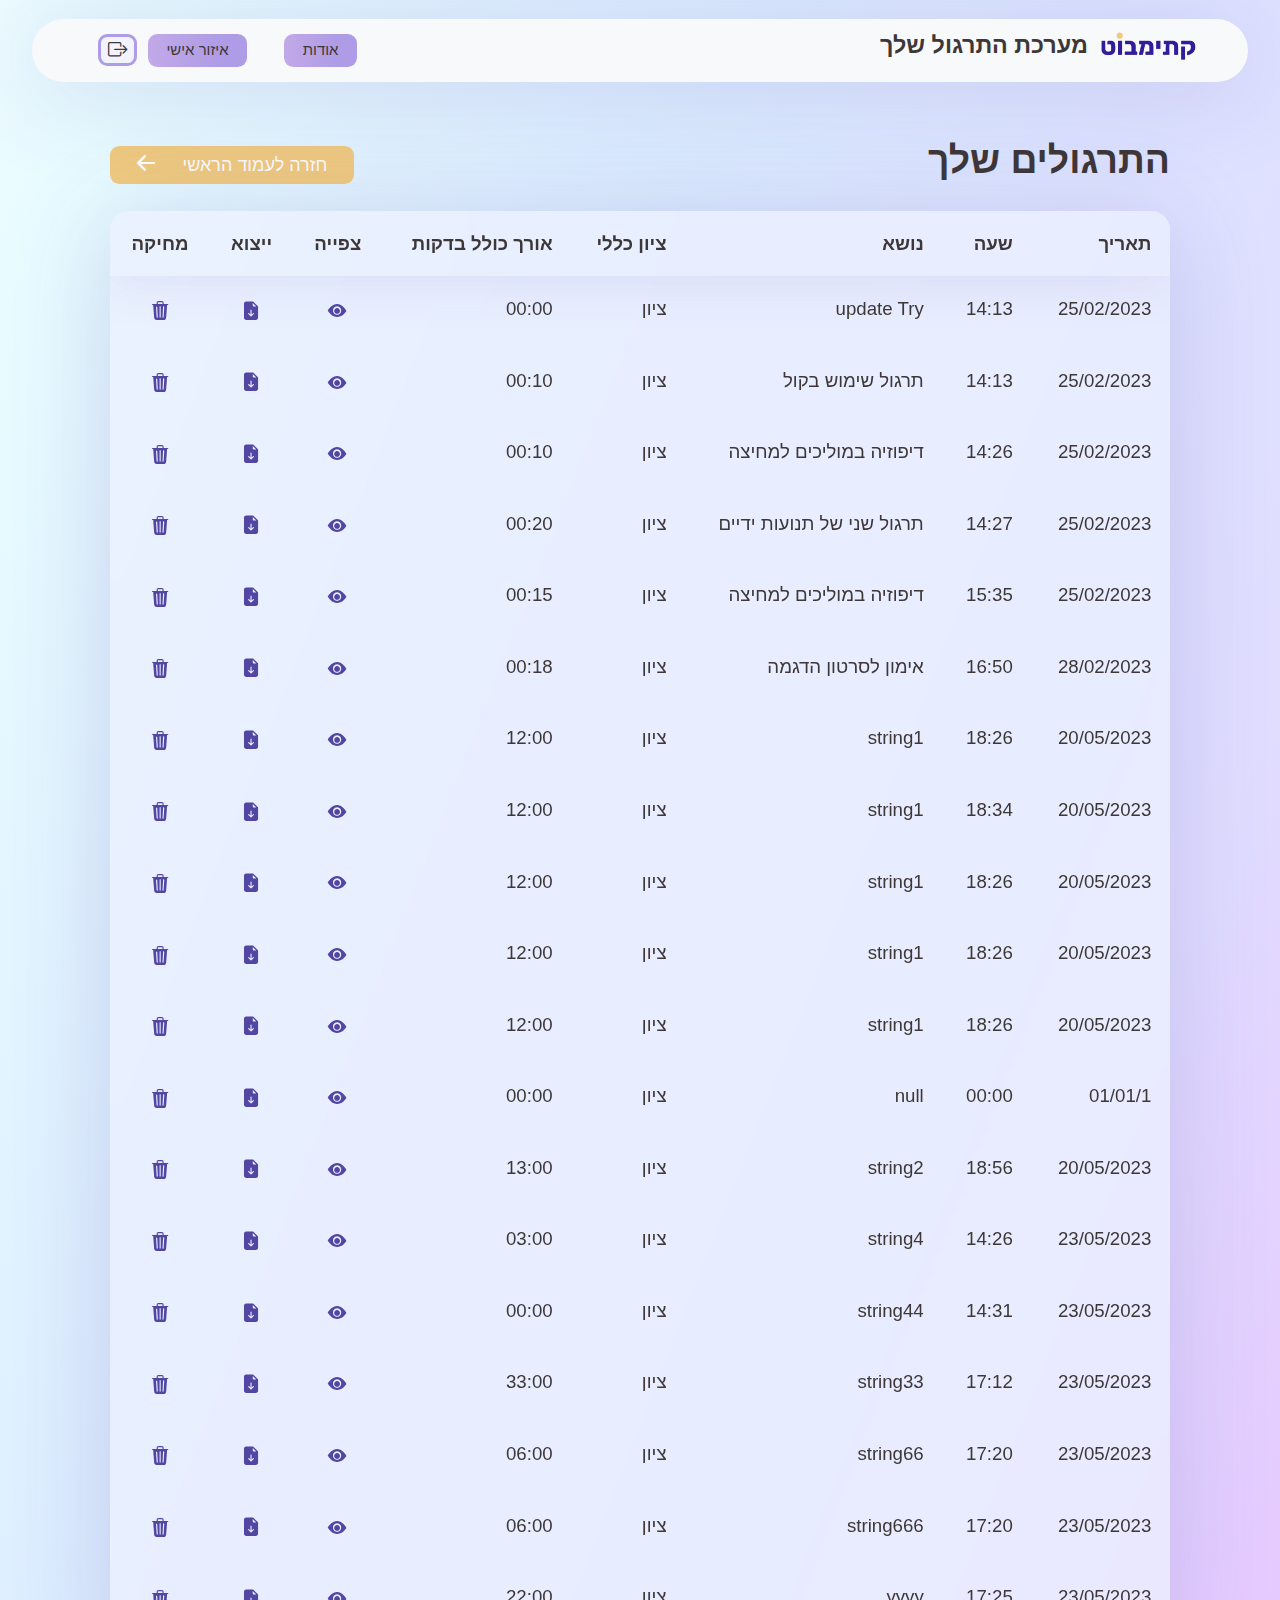
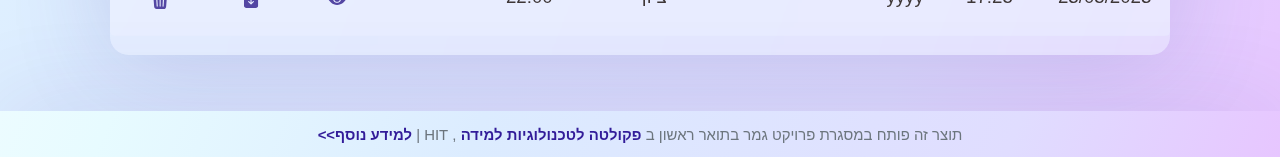
==== commit eb31f678: "update logo and name on home and table pages" ====
--- a/allPracrices.html
+++ b/allPracrices.html
@@ -80,7 +80,7 @@
             <div class="row justify-content-lg-start ">
                 <div class="col-3" style="padding: 0;margin: 0;"><img src="images/logo.png" alt="logo"
                         style="height: auto; width:7rem; padding: 0;margin: 0;"></div>
-                <h5 style="margin: 0;padding: 0; padding-top: 0.4rem;" class="col">מערכת תרגול </h5>
+                <h5 style="margin: 0;padding: 0; padding-top: 0.4rem;" class="col">מערכת התרגול שלך</h5>
             </div>
         </div>
         <div class="col-7">
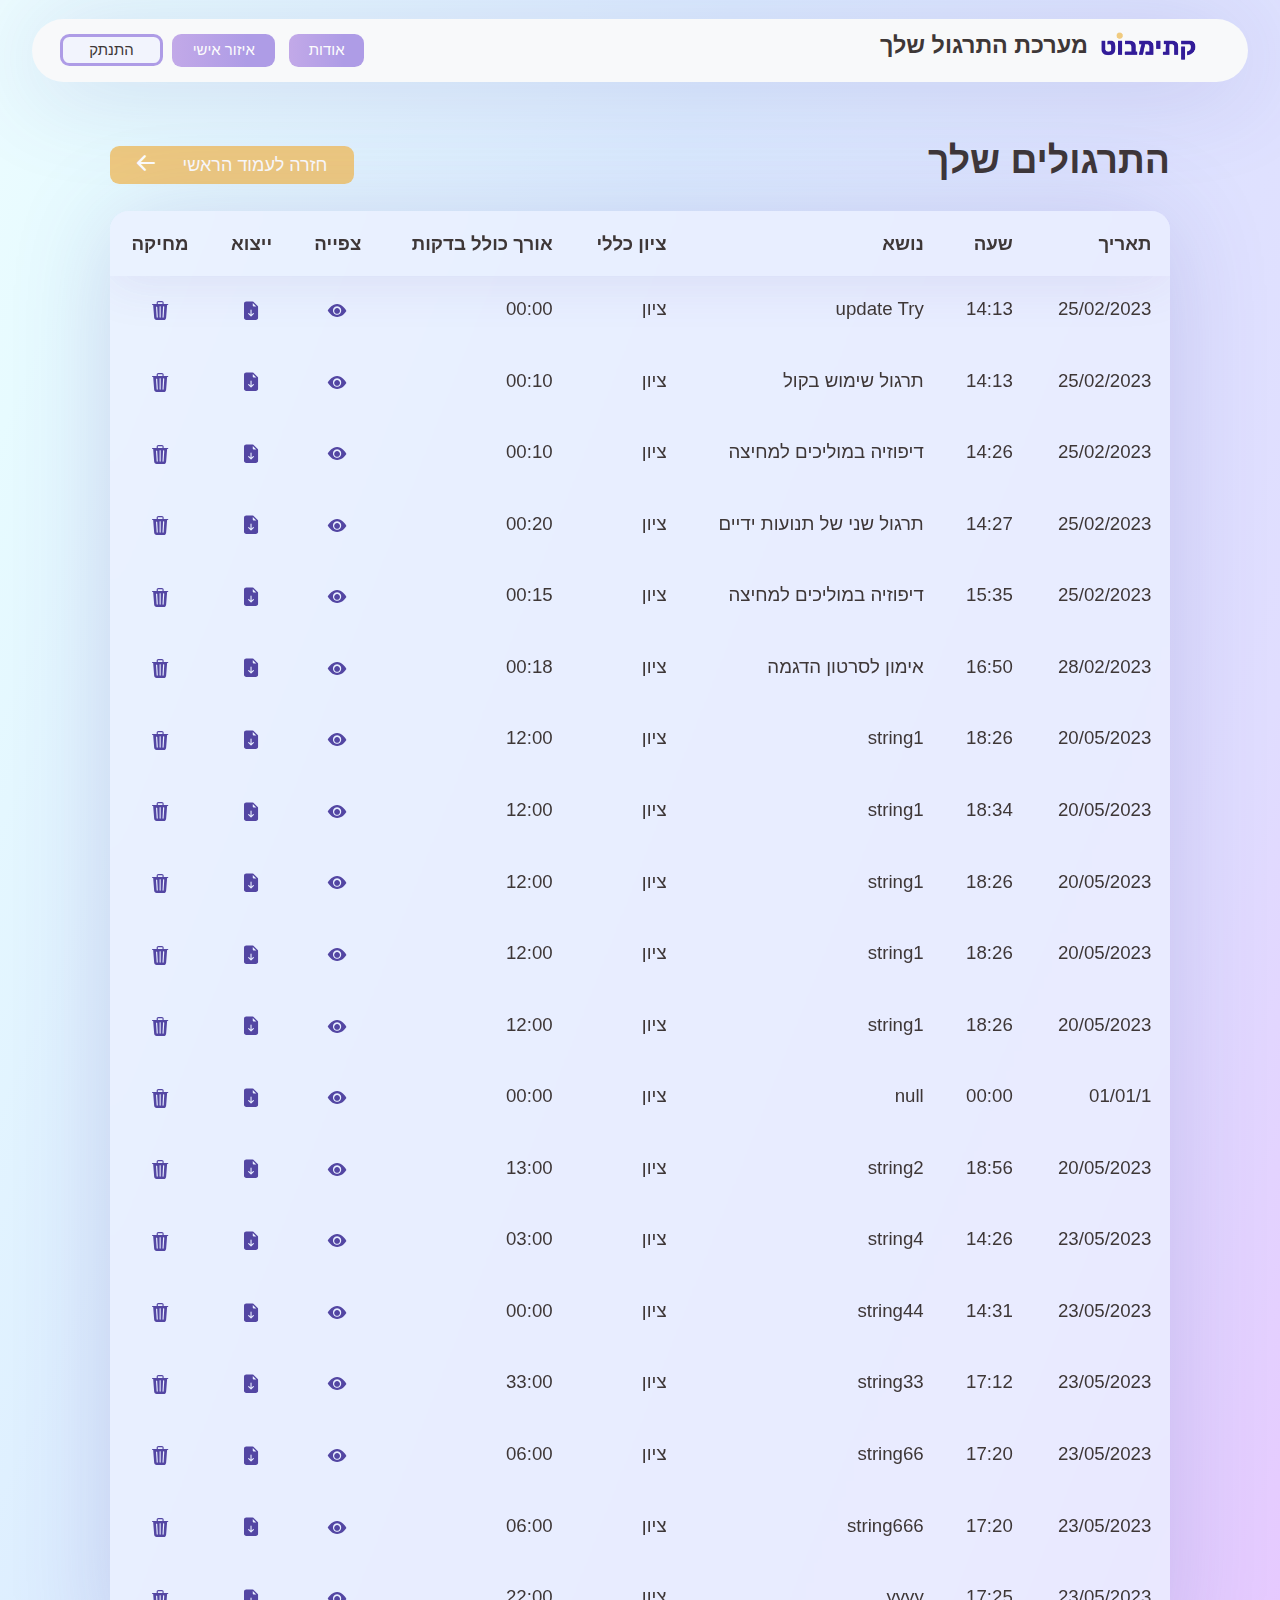
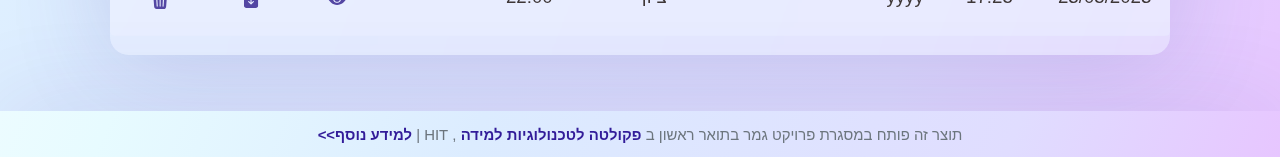
==== commit 0cae8b22: "front-end summry finish +nav is butter" ====
--- a/allPracrices.html
+++ b/allPracrices.html
@@ -83,15 +83,19 @@
                 <h5 style="margin: 0;padding: 0; padding-top: 0.4rem;" class="col">מערכת התרגול שלך</h5>
             </div>
         </div>
-        <div class="col-7">
+        <div class="col-7" style="padding-left: 3rem;">
             <div class="row justify-content-end" style="padding: 0;margin: 0;">
-                <div class="col-2" style="padding: 0; margin: 0;"><button class="btn btn-primary"
-                        type="button" style="font-size:0.8rem;" data-bs-toggle="modal" data-bs-target="#aboutModal">אודות</button></div>
-                <a href="index.html" class="col-2" style="text-decoration: none;padding: 0;margin: 0;"><button button
-                        class="btn btn-primary" style="font-size:0.8rem;">איזור אישי</button></a>
-                <a href="" class="col-2" style="text-decoration: none;padding: 0;margin: 0;"><button button
-                        class="btn outbtn"><span alt="log out" class="bi bi-box-arrow-right"
-                            style="scale:1.3"></span></button></a>
+                <div class="col-2" >
+                    <button class="btn btn-primary w-100" type="button"
+                        style="font-size:0.8rem;" data-bs-toggle="modal" data-bs-target="#aboutModal">אודות</button>
+                </div>
+                <a href="index.html" class="col-2" style="text-decoration: none; padding: 0;margin: 0;">
+                    <button 
+                        class="btn btn-primary w-100" style="font-size:0.8rem;">איזור אישי</button></a>
+
+                <a href="" class="col-2" style="text-decoration: none;padding: 0;margin: 0;">
+                    <button 
+                        class="btn outbtn w-100" style="margin-left: 0.5rem;margin-right: 0.5rem;">התנתק</button></a>
             </div>
         </div>
     </nav>
--- a/css/style.css
+++ b/css/style.css
@@ -291,13 +291,14 @@
 .btn-primary {
     background-image: linear-gradient(90deg, #C2A9E8 0%, #AE9CE6 73.39%);
     font-size: 1.5rem;
+    color: var(--white);
     /* background-size: 200% 100%;
     background-position: 0 0; */
 }
 
     .btn-primary:focus, .btn-primary:active, .btn-primary:visited, .btn-primary:hover {
       background-image: linear-gradient(180deg, #c9abf6 0%, #a48fe4 73.39%);
-      color:#FDFDFD;
+      color:var(--textC);
     }
 
 
@@ -874,7 +875,7 @@
 
          #videoDiv {
             width: 100%;
-            height: 60vh;
+            height: 100vh;
             position: absolute;
             overflow: hidden;            
             top: 0;
@@ -892,5 +893,51 @@
 
    
       
-    
- +        .arrow_container {
+            display: flex;
+            justify-content: center;
+            align-items: center;
+            position: absolute;
+            bottom: 5px; /* Adjust the distance from the bottom as needed */
+            width: 100%;
+            left: 0;
+          }
+        .arrow {            
+            transform: translateX(-50%);
+            animation: bounce 2s infinite;
+            cursor: pointer;
+            scale: 0.5;
+          }
+
+          .arrow svg {
+            display: block;
+            margin-bottom: -10px; /* Adjust the spacing between the SVGs as needed */
+          }
+
+          .arrow1{
+            opacity: 40%;
+            animation: bounce2 2s infinite;
+          }
+          
+          @keyframes bounce {
+            0%,
+            100% {
+              transform: translateY(0);
+            }
+            50% {
+              transform: translateY(-25px); /* Adjust the distance of bounce as needed */
+            }
+          }
+
+          @keyframes bounce2 {
+            0%,
+            100% {
+              transform: translateY(0);
+              opacity: 40%;
+            }
+            50% {
+              transform: translateY(-10px); /* Adjust the distance of bounce as needed */
+              opacity: 0%;
+            }
+          }
+     